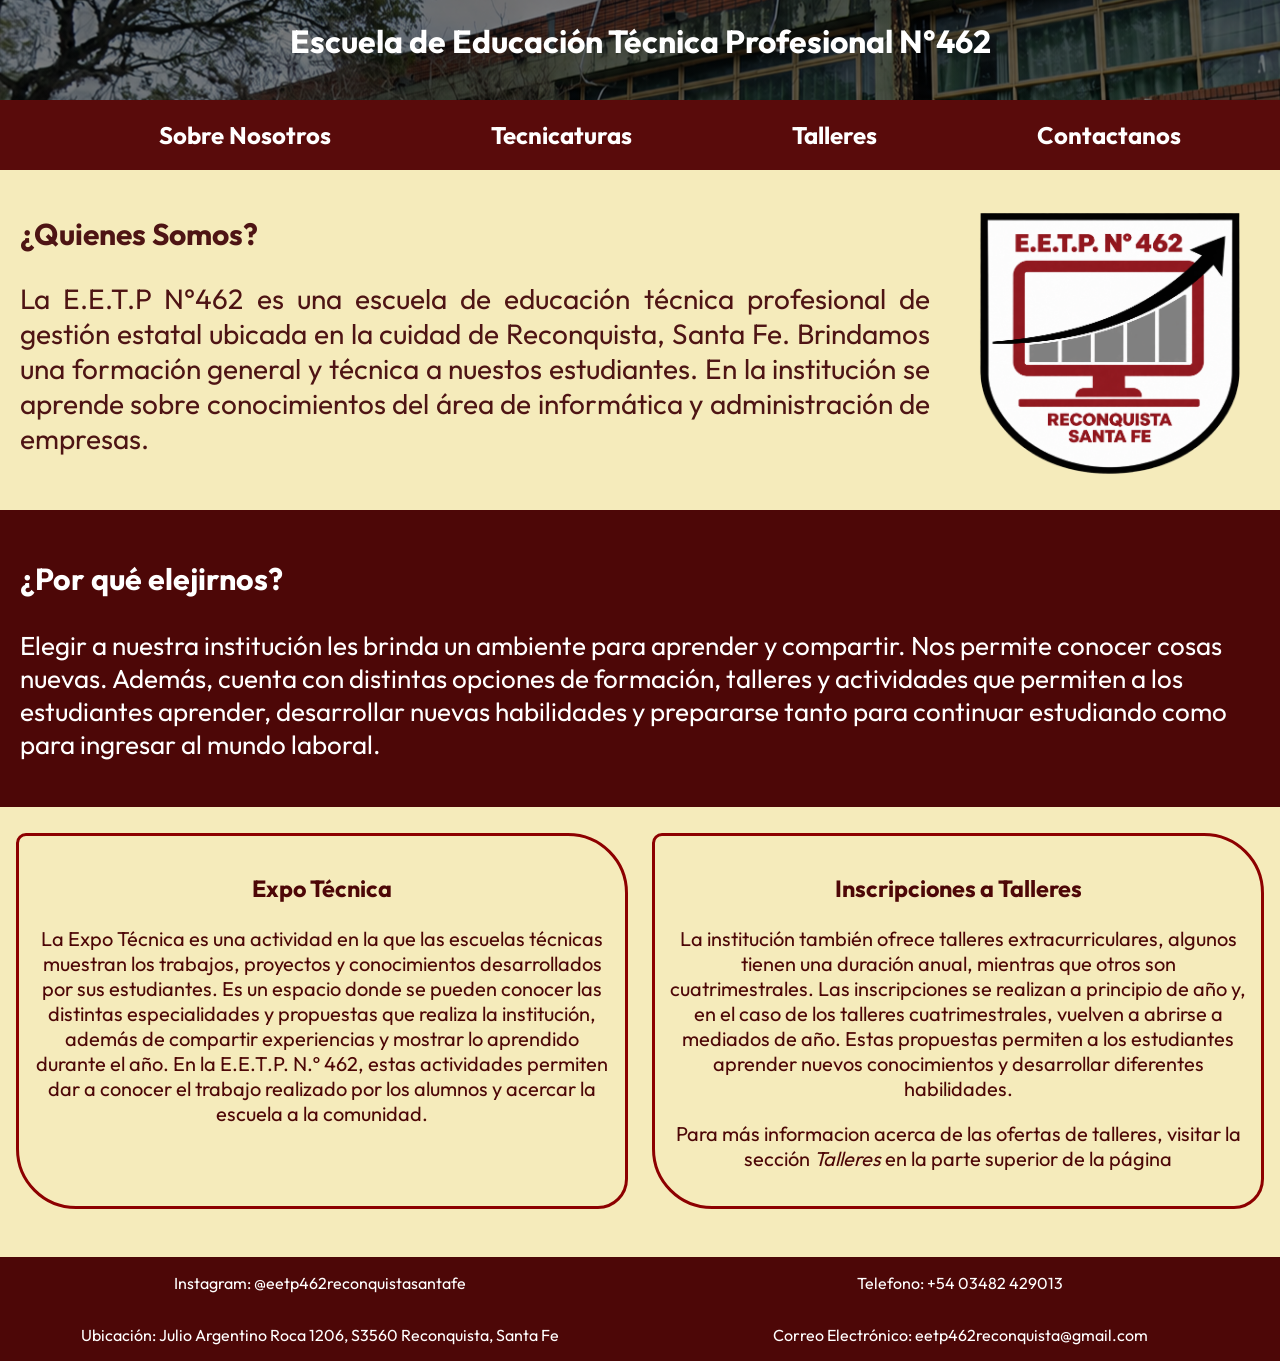
==== index.html @ 1fa8443c "Add files via upload" ====
<!DOCTYPE html>
<html lang="en">
<head>
    <meta charset="UTF-8">
    <meta name="viewport" content="width=, initial-scale=1.0">
    <title>E.E.T.P N°462</title>
    <link rel="preconnect" href="https://fonts.googleapis.com">
    <link rel="preconnect" href="https://fonts.gstatic.com" crossorigin>
    <link href="https://fonts.googleapis.com/css2?family=Outfit:wght@100..900&display=swap" rel="stylesheet">
    <link rel="stylesheet" href="seeseese.css">
    <link rel="stylesheet" href="https://cloudflare.com">
</head>
<body>
    <header>
        <h1>Escuela de Educación Técnica Profesional N°462</h1>
    </header>
    <nav>
        <div class="rayalogo">
            <button class="menu-toggle">☰</button>
            <img src="img/logo.png" alt="EETP 462" class="nav-logo">
        </div>
        <div class="menu-links">
            <h2><a href="index.html">Sobre Nosotros</a></h2>
            <h2><a href="tecnicaturitas.html">Tecnicaturas</a></h2>
            <h2><a href="talleres.html">Talleres</a></h2>
            <h2><a href="contactos.html">Contactanos</a></h2>
        </div>
    </nav>
    <script>
        document.querySelector(".menu-toggle").addEventListener("click", () => {document.querySelector(".menu-links").classList.toggle("active");});
    </script>
    <div class="indexsn">
        <div class="quienso">
        <h2 class="qnsomos">¿Quienes Somos?</h2>
        <p> La E.E.T.P N°462 es una escuela de educación técnica profesional de gestión estatal ubicada en la cuidad de Reconquista, Santa Fe. Brindamos una formación general y técnica a nuestos estudiantes. En la institución se aprende sobre conocimientos del área de informática y administración de empresas.</p>
        </div>
        <img src="img/logo.png" alt="462" class="cusedo">
    </div>
    <div class="pqelejirnos">
        <h3 class="pgeleji">¿Por qué elejirnos?</h3>
        <p>Elegir a nuestra institución les brinda un ambiente para aprender y compartir. Nos permite conocer cosas nuevas. Además, cuenta con distintas opciones de formación, talleres y actividades que permiten a los estudiantes aprender, desarrollar nuevas habilidades y prepararse tanto para continuar estudiando como para ingresar al mundo laboral.</p>
    </div>
    <div class="frfr">
        <div class="expot">
            <h3 class="frr">Expo Técnica</h3>
            <p>La Expo Técnica es una actividad en la que las escuelas técnicas muestran los trabajos, proyectos y conocimientos desarrollados por sus estudiantes. Es un espacio donde se pueden conocer las distintas especialidades y propuestas que realiza la institución, además de compartir experiencias y mostrar lo aprendido durante el año. En la E.E.T.P. N.º 462, estas actividades permiten dar a conocer el trabajo realizado por los alumnos y acercar la escuela a la comunidad.</p>
        </div>
        <div class="insctalleres">
            <h3 class="frr">Inscripciones a Talleres</h3>
            <p>La institución también ofrece talleres extracurriculares, algunos tienen una duración anual, mientras que otros son cuatrimestrales. Las inscripciones se realizan a principio de año y, en el caso de los talleres cuatrimestrales, vuelven a abrirse a mediados de año. Estas propuestas permiten a los estudiantes aprender nuevos conocimientos y desarrollar diferentes habilidades.</p>
            <p>Para más informacion acerca de las ofertas de talleres, visitar la sección <a href="talleres.html" style="text-decoration: none; color: inherit;" class="hovertaller">Talleres</a> en la parte superior de la página</p>
        </div>
    </div>
    <footer>
        <p>Instagram: @eetp462reconquistasantafe</p>
        <p>Telefono: +54 03482 429013</p>
        <p>Ubicación: Julio Argentino Roca 1206, S3560 Reconquista, Santa Fe</p>
        <p>Correo Electrónico: eetp462reconquista@gmail.com</p>
    </footer>
</body>
</html>
---- seeseese.css ----
body {
    background-color: rgb(245, 235, 187);
    margin: 0%;
    font-family: 'Outfit', sans-serif;
}
header {
    display: flex;
    justify-content: center;
    background-color: blue;
    background-image: linear-gradient(rgba(0, 0, 0, 0.5), rgba(0, 0, 0, 0.5)), url(img/eetp462.png);
    height: 100px;
    color: white;
}
nav {
    display: flex;
    flex-direction: row;
    justify-content: space-around;
    background-color: rgb(89, 11, 11);
    color: rgb(245, 235, 187);
}
nav img {
    display: none;
}
.indexsn {
    background-color: rgb(245, 235, 187);
    color: rgb(78, 20, 20);
    display: flex;
    padding: 20px;
    text-align: justify;
    font-size: 28px;
}
.quienso {
    flex-direction: column;
    padding: 0;
}
.cusedo {
    height: 300px;
    border-radius: 0px 0px 130px 145px;
    padding-left: 30px;
}
.qnsomos {
    font-size: 30px;
}
.pqelejirnos {
    background-color:rgb(77, 7, 7);
    color: white;
    padding: 20px;
    font-size: 26px;
}
.pqeleji {
    text-align: center;
    justify-content: center;
    font-size: 40px;
}
.expot {
    margin-top: 10px;
    border-radius: 10px 60px 30px;
    border-style:solid;
    border-color: rgb(141,0,0);
    color: rgb(77, 7, 7);
    text-align: center;
    padding: 15px;
}
.insctalleres {
    margin-top: 10px;
    border-radius: 10px 60px 30px;
    border-style:solid;
    border-color: rgb(141,0,0);
    color: rgb(77, 7, 7);
    text-align: center;
    padding: 15px;
}
.frr {
    text-align: center;
}
.frfr {
    display: grid;
    grid-template-columns: repeat(2, 1fr);
    gap: 1.5rem;
    margin: 1rem;
    margin-bottom: 3rem;
    font-size: 20px;
}
.hovertaller {
    font-style:italic;
}
.tallerescont {
    display: grid;
    grid-template-columns: repeat(3, 1fr);
    gap: 1.5rem;
    margin: 1rem;
    margin-bottom: 3rem;
}
.h1talleres {
    text-align: center;
    background-color: rgb(77, 7, 7);
    color: white;
    padding: 7px;
}
.tasheres {
    border-radius: 10px 60px 30px;
    border-style:solid;
    border-color: rgb(141,0,0);
    color: rgb(77, 7, 7);
    text-align: center;
    transition: transform 0.3s ease; 
}
.tasheres:hover {
    transform: scale(1.05); 
}
h2 a {
    text-decoration: none;
    color: white;
    padding: 20px 70px;
    border-radius: 30px 30px 0px 0px;
    transition: background-color 0.3s ease, color 0.3s ease;
}
h2 a:hover {
    background-color: rgb(245, 235, 187);
    color: rgb(77, 7, 7);
}
footer {
    display: grid;
    grid-template-columns: 1fr 1fr;
    background-color:rgb(77, 7, 7);
    color:white;
    text-align: center;
}

/* Botón hamburguesa oculto en escritorio */
.menu-toggle {
    display: none;
    font-size: 28px;
    background: none;
    border: none;
    color: white;
    cursor: pointer;
}
/* En escritorio: menú horizontal */
.menu-links {
    display: flex;
    flex-direction: row;   /* los ítems se alinean en fila */
    justify-content: center;
    align-items: center;
    gap: 20px;             /* espacio entre cada ítem */
}


/* Ajustes responsive */
@media (max-width: 768px) {
    header {
        height: auto;
        text-align: center;
        padding: 10px;
    }

    nav {
        flex-direction: column;
        align-items: center;
        position: relative;
    }
    .rayalogo {
        display: flex;
        justify-content: space-between; /* rayas a la izquierda, logo a la derecha */
        align-items: center;
        width: 100%;
        background-color: rgb(89, 11, 11);
        padding: 0;
    }
    .menu-links {
        display: none;
        flex-direction: column;
        align-items: center;
        width: 100%;
    }

    .menu-links.active {
        display: flex;
    }

    .menu-links h2 a {
        display: block;
        width: 100%;
        padding: 15px;
        text-align: center;
        border-radius: 20px; /* quita border-radius en móvil */
    }

    .menu-links h2 a:hover {
        background-color: rgb(245, 235, 187);
        color: rgb(77, 7, 7);
        border-radius: 20px;
    }

    .menu-toggle {
        display: block;
        margin: 10px;
    }
    h2 a {
        text-decoration: none;
        color: white;
        padding: 20px 70px;
        border-radius: 0;
        transition: background-color 0.3s ease, color 0.3s ease;
    }
    
    nav img {
        display: flex;
        height: 45px;
    }

    nav.active h2 {
        display: block; /* se muestran al activar menú */
    }

    .indexsn {
        flex-direction: column;
        text-align: left;
        font-size: 20px;
    }

    .cusedo {
        height: 0px; /* imagen más chica */
        width: 0px;
    }

    .tallerescont {
        grid-template-columns: 1fr; /* una columna en celular */
    }

    .frfr {
        grid-template-columns: 1fr;
    }

    body {
        font-size: 14px; /* texto más chico */
    }

    h1, h2 {
        font-size: 1.2rem;
    }

    footer {
        grid-template-columns: 1fr; /* footer en una sola columna */
        text-align: left;
        padding-left: 40px;
    }
    .tituloadmin {
        font-size: 60px;
    }
    .contenedorinfo {
        border-radius: 30px;
        padding: 0;
    }
    .contenedoradmin {
        border-radius: 30px;
    }
    .materiasinfo,
    .materiasadmin {
    margin: 0;          /* elimina el margen externo */
    padding: 0;         /* elimina el relleno interno */
    width: 90%;         /* aumenta el ancho del contenedor */
    }
    .h3 {
        font-size: 25px;
    }
    .ano {
    width: 80%;         /* más ancho para evitar que el texto se deforme */
    padding: 15px;      /* menos padding para que el texto no se comprima */
    }

}
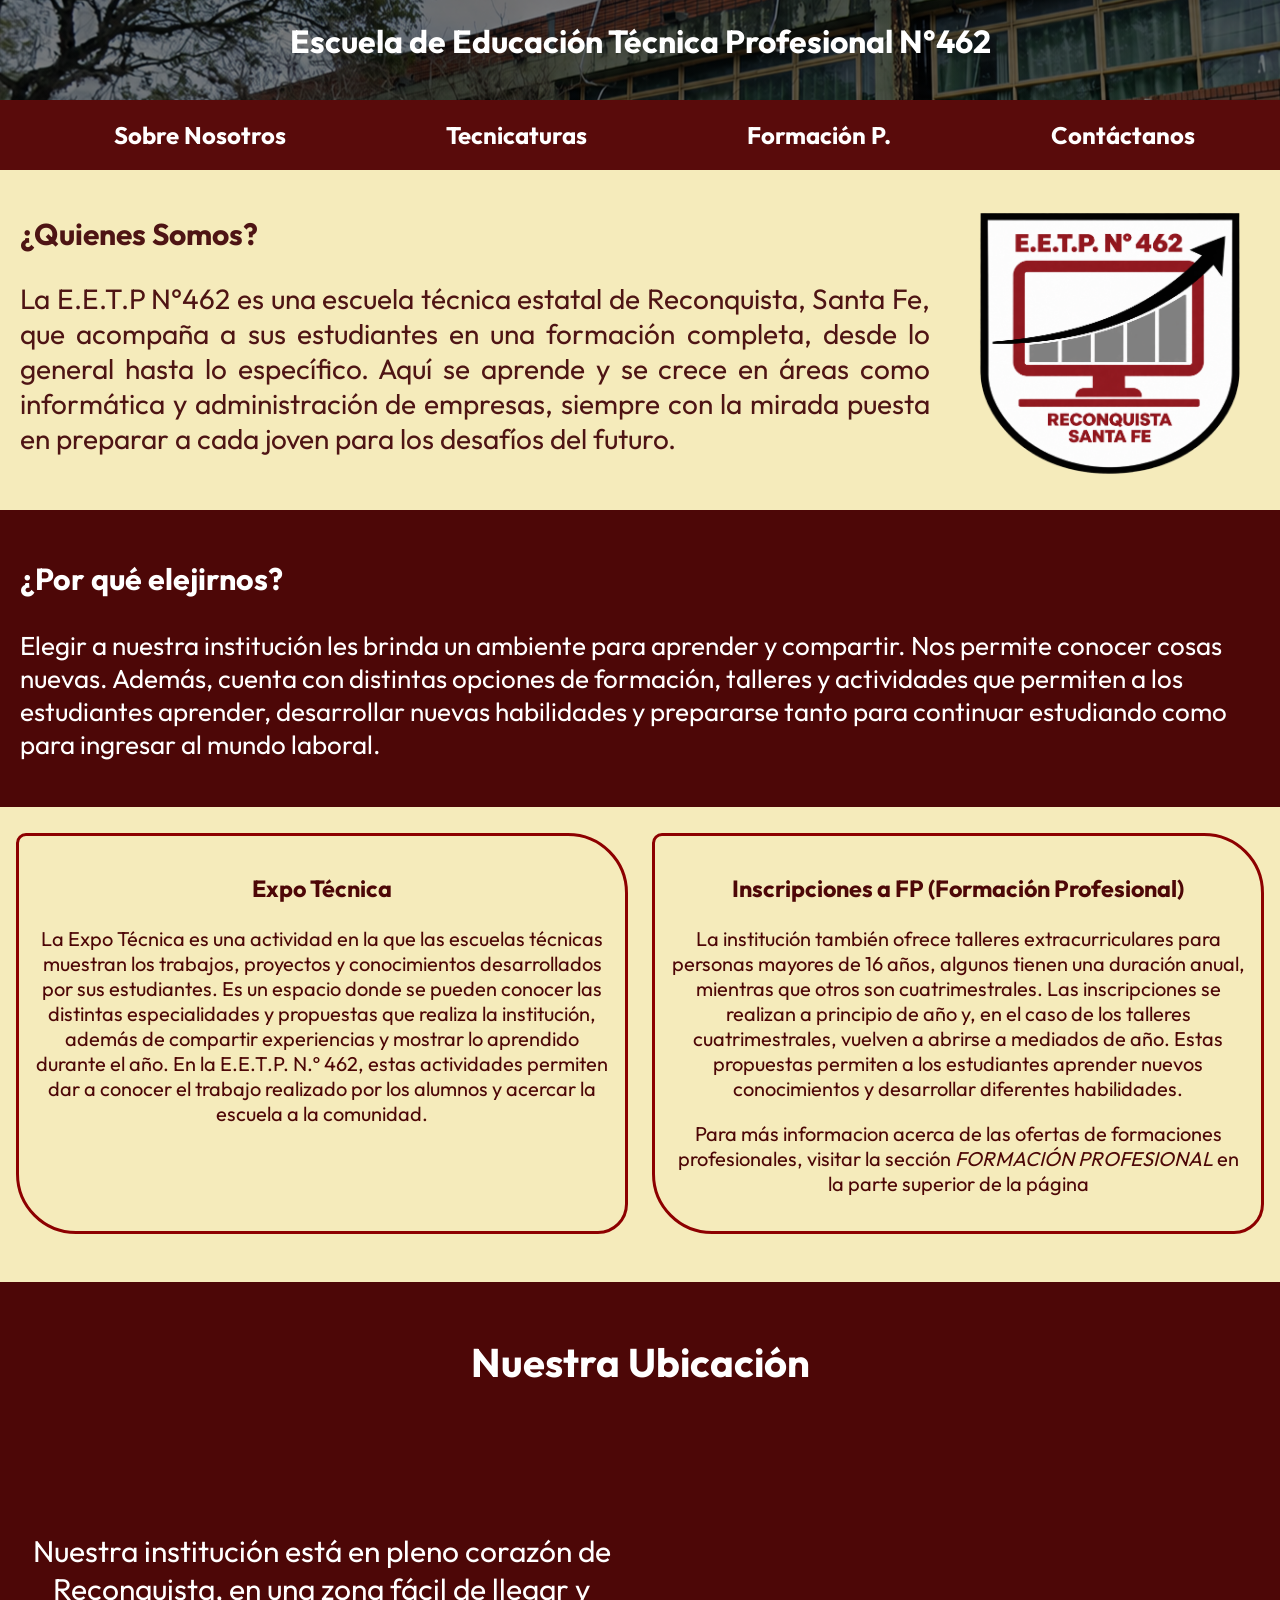
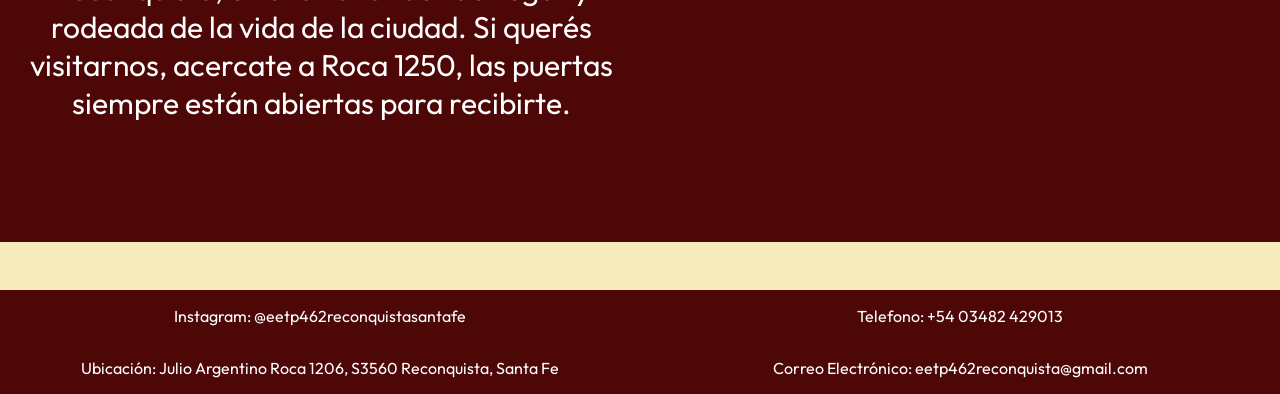
==== commit 56d84d53: "Add files via upload" ====
--- a/index.html
+++ b/index.html
@@ -22,8 +22,8 @@
         <div class="menu-links">
             <h2><a href="index.html">Sobre Nosotros</a></h2>
             <h2><a href="tecnicaturitas.html">Tecnicaturas</a></h2>
-            <h2><a href="talleres.html">Talleres</a></h2>
-            <h2><a href="contactos.html">Contactanos</a></h2>
+            <h2><a href="talleres.html">Formación P.</a></h2>
+            <h2><a href="contactos.html">Contáctanos</a></h2>
         </div>
     </nav>
     <script>
@@ -32,7 +32,7 @@
     <div class="indexsn">
         <div class="quienso">
         <h2 class="qnsomos">¿Quienes Somos?</h2>
-        <p> La E.E.T.P N°462 es una escuela de educación técnica profesional de gestión estatal ubicada en la cuidad de Reconquista, Santa Fe. Brindamos una formación general y técnica a nuestos estudiantes. En la institución se aprende sobre conocimientos del área de informática y administración de empresas.</p>
+        <p>La E.E.T.P N°462 es una escuela técnica estatal de Reconquista, Santa Fe, que acompaña a sus estudiantes en una formación completa, desde lo general hasta lo específico. Aquí se aprende y se crece en áreas como informática y administración de empresas, siempre con la mirada puesta en preparar a cada joven para los desafíos del futuro.</p>
         </div>
         <img src="img/logo.png" alt="462" class="cusedo">
     </div>
@@ -46,9 +46,16 @@
             <p>La Expo Técnica es una actividad en la que las escuelas técnicas muestran los trabajos, proyectos y conocimientos desarrollados por sus estudiantes. Es un espacio donde se pueden conocer las distintas especialidades y propuestas que realiza la institución, además de compartir experiencias y mostrar lo aprendido durante el año. En la E.E.T.P. N.º 462, estas actividades permiten dar a conocer el trabajo realizado por los alumnos y acercar la escuela a la comunidad.</p>
         </div>
         <div class="insctalleres">
-            <h3 class="frr">Inscripciones a Talleres</h3>
-            <p>La institución también ofrece talleres extracurriculares, algunos tienen una duración anual, mientras que otros son cuatrimestrales. Las inscripciones se realizan a principio de año y, en el caso de los talleres cuatrimestrales, vuelven a abrirse a mediados de año. Estas propuestas permiten a los estudiantes aprender nuevos conocimientos y desarrollar diferentes habilidades.</p>
-            <p>Para más informacion acerca de las ofertas de talleres, visitar la sección <a href="talleres.html" style="text-decoration: none; color: inherit;" class="hovertaller">Talleres</a> en la parte superior de la página</p>
+            <h3 class="frr">Inscripciones a FP (Formación Profesional)</h3>
+            <p>La institución también ofrece talleres extracurriculares para personas mayores de 16 años, algunos tienen una duración anual, mientras que otros son cuatrimestrales. Las inscripciones se realizan a principio de año y, en el caso de los talleres cuatrimestrales, vuelven a abrirse a mediados de año. Estas propuestas permiten a los estudiantes aprender nuevos conocimientos y desarrollar diferentes habilidades.</p>
+            <p>Para más informacion acerca de las ofertas de formaciones profesionales, visitar la sección <a href="talleres.html" style="text-decoration: none; color: inherit;" class="hovertaller">FORMACIÓN PROFESIONAL</a> en la parte superior de la página</p>
+        </div>
+    </div>
+    <div class="ubi">
+        <h3 class="uuubi">Nuestra Ubicación</h3>
+        <div class="frufru">
+            <p>Nuestra institución está en pleno corazón de Reconquista, en una zona fácil de llegar y rodeada de la vida de la ciudad. Si querés visitarnos, acercate a Roca 1250, las puertas siempre están abiertas para recibirte.</p>
+            <iframe src="https://www.google.com/maps/embed?pb=!1m18!1m12!1m3!1d515.0862302675148!2d-59.644687652038634!3d-29.15034759933295!2m3!1f0!2f0!3f0!3m2!1i1024!2i768!4f13.1!3m3!1m2!1s0x944ebabd51a455f7%3A0xe380da6dedbdb65!2sEETP%20N%C2%B0%20462!5e0!3m2!1ses-419!2sar!4v1791397763560!5m2!1ses-419!2sar" width="500" height="400" style="border:0;" allowfullscreen="" loading="lazy" referrerpolicy="strict-origin-when-cross-origin" class="iframe"></iframe>
         </div>
     </div>
     <footer>
--- a/seeseese.css
+++ b/seeseese.css
@@ -69,6 +69,31 @@
     color: rgb(77, 7, 7);
     text-align: center;
     padding: 15px;
+}
+.ubi {
+    background-color:rgb(77, 7, 7);
+    color: white;
+    margin-top: 10px;
+    text-align: center;
+    padding: 15px; 
+    margin-bottom: 3rem;
+    font-size: 20px;
+}
+.frufru {
+    display: grid;
+    grid-template-columns: repeat(2, 1fr); 
+    gap: 1.5rem;  
+}
+.frufru p {
+    font-size: 30px;
+    display: flex;
+    justify-content: center;
+    align-items: center;
+    margin: 0;
+    height: 100%;
+}
+.uuubi{
+    font-size: 40px;
 }
 .frr {
     text-align: center;
@@ -144,6 +169,20 @@
     align-items: center;
     gap: 20px;             /* espacio entre cada ítem */
 }
+.btn-pdf {
+  display: inline-block;
+  background-color: #e74c3c;
+  color: #ffffff;
+  padding: 12px 24px;
+  text-decoration: none;
+  font-weight: bold;
+  border-radius: 5px;
+  transition: background-color 0.3s ease;
+}
+
+.btn-pdf:hover {
+  background-color: #c0392b;
+}
 
 
 /* Ajustes responsive */
@@ -239,14 +278,25 @@
     h1, h2 {
         font-size: 1.2rem;
     }
+    .frufru {
+        display: grid;
+        grid-template-columns: repeat(1, 1fr); 
+        gap: 1.5rem;
+        font-size: 10px; 
+        width:fit-content; 
+    } 
+    .iframe {
+        width: fit-content;
+        height: fit-content;
+    } 
 
     footer {
         grid-template-columns: 1fr; /* footer en una sola columna */
         text-align: left;
         padding-left: 40px;
     }
-    .tituloadmin {
-        font-size: 60px;
+    .tituloadmin, .elnombredeestaporqueria {
+        font-size: 40px;
     }
     .contenedorinfo {
         border-radius: 30px;
